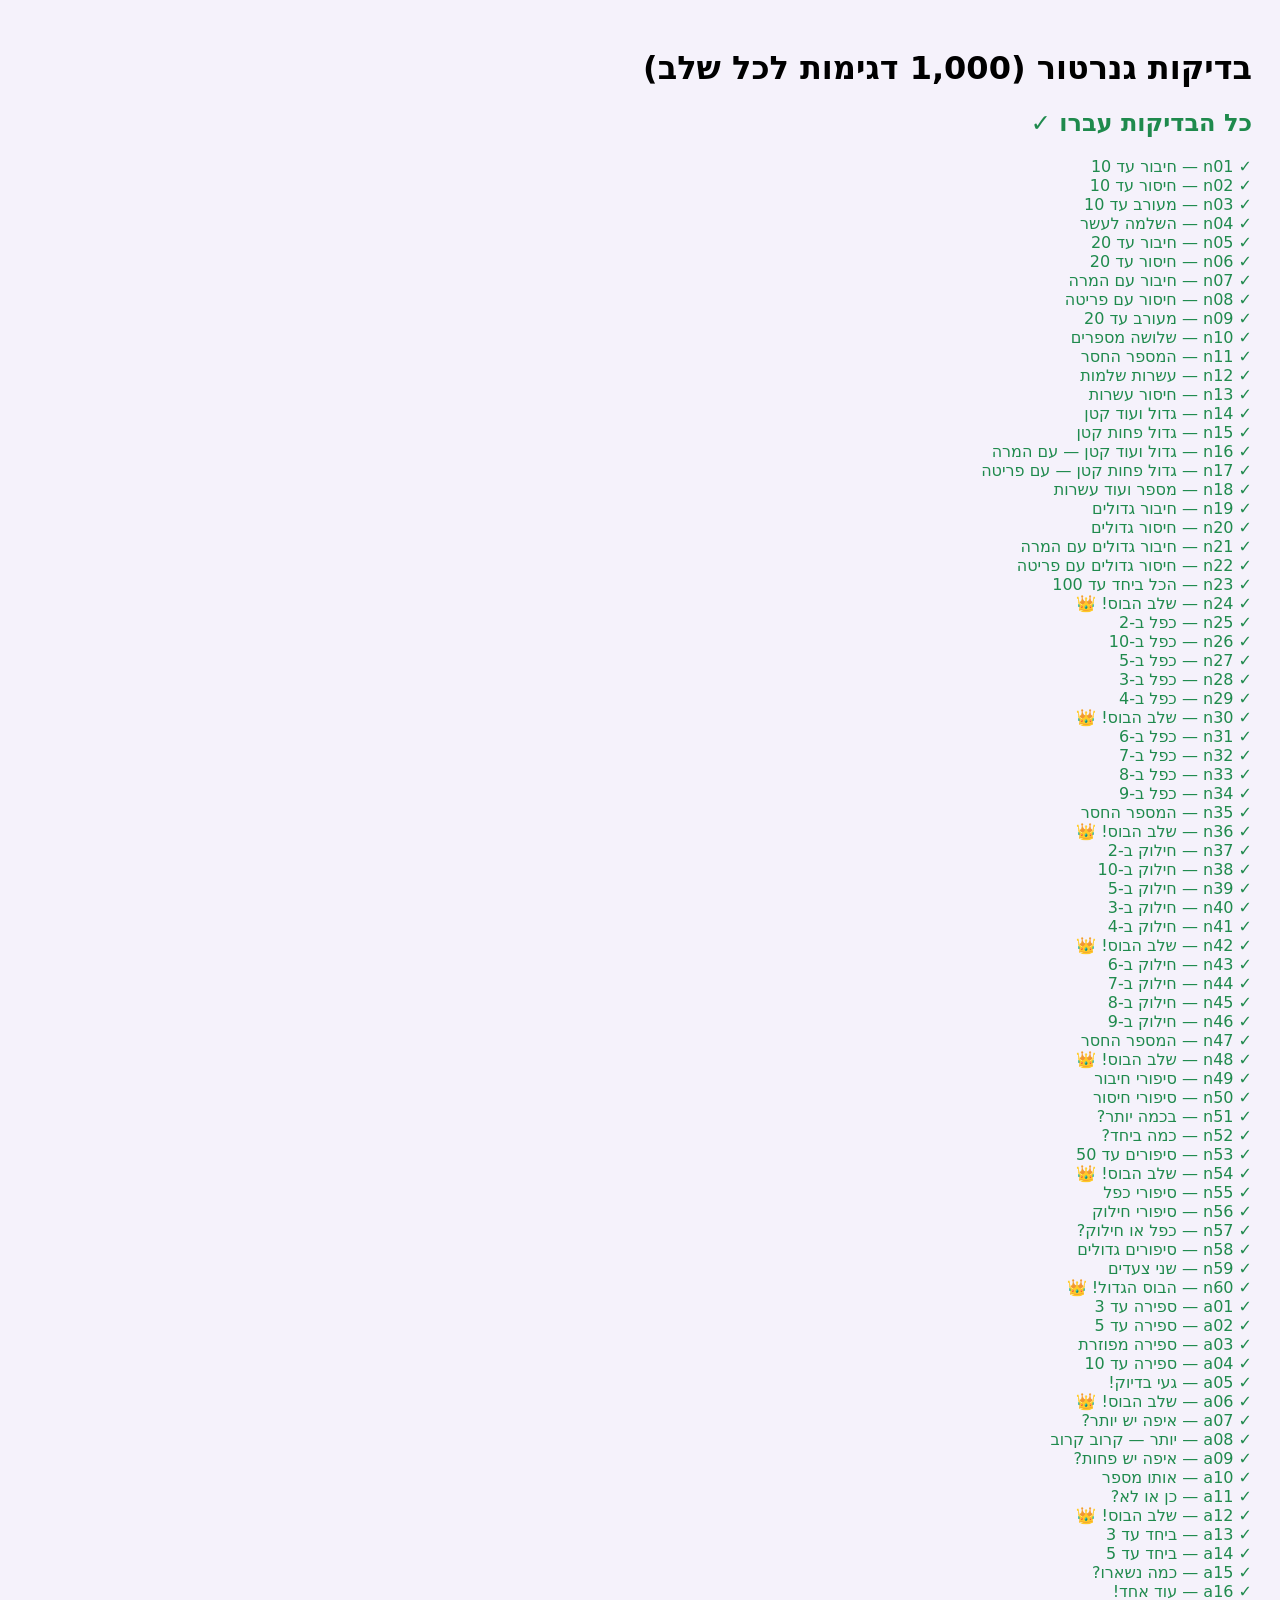
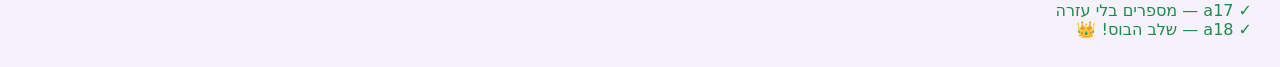
==== tests.html @ 76706085 "הרפתקת המתמטיקה — משחק מתמטיקה PWA לנויה ואלין משחק לימוד מתמטיקה לטאבלט: 60 שלבים לנויה (חיבור/חיסו" ====
<!DOCTYPE html>
<html dir="rtl" lang="he">
<head>
<meta charset="utf-8">
<title>בדיקות גנרטור — הרפתקת המתמטיקה</title>
<style>
  body { font-family: system-ui; padding: 20px; background: #f5f2fb; }
  .pass { color: #1f8a4d; }
  .fail { color: #c43e3e; font-weight: bold; }
  pre { background: #fff; padding: 8px; border-radius: 8px; }
</style>
</head>
<body>
<h1>בדיקות גנרטור (1,000 דגימות לכל שלב)</h1>
<div id="out">רץ...</div>
<script type="module">
import { levels as noyaLevels } from './js/curriculum/noya.js';
import { levels as alinLevels } from './js/curriculum/alin.js';
import { makeQuestion } from './js/engine/generator.js';

const out = document.getElementById('out');
out.innerHTML = '';
const N = 1000;
let failures = 0;

const carries = (a, b) => (a % 10) + (b % 10) >= 10;
const borrows = (a, b) => (a % 10) < (b % 10);

function report(id, title, errors) {
  const div = document.createElement('div');
  if (errors.length === 0) {
    div.className = 'pass';
    div.textContent = `✓ ${id} — ${title}`;
  } else {
    failures++;
    div.className = 'fail';
    div.innerHTML = `✗ ${id} — ${title}<pre>${errors.slice(0, 5).join('\n')}</pre>`;
  }
  out.appendChild(div);
}

// ===== שלבי נויה: בדיקת אילוצי משוואות =====
for (const level of noyaLevels) {
  const errors = [];
  for (let i = 0; i < N; i++) {
    const q = makeQuestion(level);
    try {
      if (q.mode !== 'keypad') throw `mode=${q.mode}`;
      if (q.answer < 0) throw `תשובה שלילית: ${q.answer}`;
      if (!Number.isInteger(q.answer)) throw `תשובה לא שלמה: ${q.answer}`;

      // בעיה מילולית: בדיקת תקינות הסיפור והטווח
      if (level.op === 'word') {
        if (!q.story || q.story.length < 15) throw `סיפור חסר: ${q.story}`;
        if (q.story.includes('undefined') || q.story.includes('NaN')) throw `סיפור פגום: ${q.story}`;
        if (level.result?.max !== undefined && q.answer > level.result.max) throw `תשובה ${q.answer} > ${level.result.max}`;
        if (!q.tts) throw 'אין הקראה';
        continue;
      }

      const ops = q.parts.filter(p => p === '+' || p === '−');
      const slotIdx = q.parts.indexOf('?');
      if (slotIdx < 0) throw 'אין סלוט ?';

      // שחזור המשוואה המלאה והצבת התשובה
      const full = q.parts.map(p => p === '?' ? q.answer : p);
      const eqIdx = full.indexOf('=');
      const left = full.slice(0, eqIdx);
      const right = full[eqIdx + 1];
      let value = left[0];
      for (let j = 1; j < left.length; j += 2) {
        const op = left[j], operand = left[j + 1];
        if (op === '+') value += operand;
        else if (op === '−') value -= operand;
        else if (op === '×') value *= operand;
        else if (op === ':') value /= operand;
        else throw `אופרטור לא מוכר: ${op}`;
      }
      if (value !== right) throw `משוואה לא נכונה: ${full.join(' ')}`;

      // כפל/חילוק: בדיקת לוחות ושלמות
      if (level.op === 'mul' || level.op === 'mulMissing') {
        const factors = [full[0], full[2]];
        if (!factors.some(f => level.tables.includes(f))) throw `לוח לא ברשימה: ${full.join(' ')}`;
      }
      if (level.op === 'div' || level.op === 'divMissing') {
        if (full[0] % full[2] !== 0) throw `חילוק עם שארית: ${full.join(' ')}`;
        // בשני המצבים full[2] הוא המחלק (במספר חסר — הוא התשובה)
        if (!level.divisors.includes(full[2])) throw `מחלק לא ברשימה: ${full.join(' ')}`;
      }

      // אילוצי תוצאה — חלים על תוצאת הפעולה (צד שווה)
      const result = q.parts[q.parts.length - 1] === '?' ? q.answer : full[full.length - 1];
      if (level.result?.max !== undefined && result > level.result.max) throw `תוצאה ${result} > ${level.result.max}`;
      if (level.result?.min !== undefined && q.parts[q.parts.length - 1] === '?' && result < level.result.min) throw `תוצאה ${result} < ${level.result.min}`;

      // אילוצי המרה/פריטה — רק לתרגילים עם שני אופרנדים והאופ הקבוע
      if ((level.op === 'add' || level.op === 'sub') && level.regroup && level.regroup !== 'any' && ops.length === 1) {
        const [x, , y] = [full[0], full[1], full[2]];
        const has = full[1] === '+' ? carries(x, y) : borrows(x, y);
        if (level.regroup === 'required' && !has) throw `חסרה המרה: ${full.join(' ')}`;
        if (level.regroup === 'forbidden' && has) throw `המרה אסורה: ${full.join(' ')}`;
      }
    } catch (err) {
      errors.push(String(err));
      if (errors.length >= 5) break;
    }
  }
  report(level.id, level.title, errors);
}

// ===== שלבי אלין: תקינות מבנה ותשובות =====
for (const level of alinLevels) {
  const errors = [];
  for (let i = 0; i < N; i++) {
    const q = makeQuestion(level);
    try {
      if (!q.tts) throw 'אין טקסט הקראה';
      if (q.mode === 'cards') {
        if (q.cards.counts.length !== 3) throw `מספר כרטיסים: ${q.cards.counts.length}`;
        if (new Set(q.cards.counts).size !== 3) throw `כרטיסים כפולים: ${q.cards.counts}`;
        if (q.cards.correctIndex < 0 || q.cards.correctIndex > 2) throw 'אינדקס נכון שגוי';
        if (q.cards.counts.some(c => c < 0)) throw `כמות שלילית: ${q.cards.counts}`;
        if (q.cards.counts.some(c => c > 12)) throw `כמות גדולה מדי: ${q.cards.counts}`;
      } else if (q.mode === 'tap') {
        if (q.target >= q.total) throw `יעד ${q.target} >= סהכ ${q.total}`;
        if (q.total > 9) throw `יותר מדי עצמים: ${q.total}`;
      } else if (q.mode === 'pickGroup') {
        if (q.groups[0] === q.groups[1]) throw `קבוצות שוות: ${q.groups}`;
        if (q.correctIndex !== 0 && q.correctIndex !== 1) throw 'אינדקס שגוי';
      } else if (q.mode === 'yesNo') {
        const [g1, g2] = q.groupsDisplay;
        if ((g1.count === g2.count) !== q.answer) throw `תשובה לא תואמת: ${g1.count},${g2.count} → ${q.answer}`;
      } else {
        throw `mode לא צפוי: ${q.mode}`;
      }
    } catch (err) {
      errors.push(String(err));
      if (errors.length >= 5) break;
    }
  }
  report(level.id, level.title, errors);
}

const summary = document.createElement('h2');
summary.className = failures ? 'fail' : 'pass';
summary.textContent = failures ? `${failures} שלבים נכשלו` : 'כל הבדיקות עברו ✓';
out.prepend(summary);
document.title = (failures ? 'FAIL' : 'PASS') + ' — בדיקות';
</script>
</body>
</html>
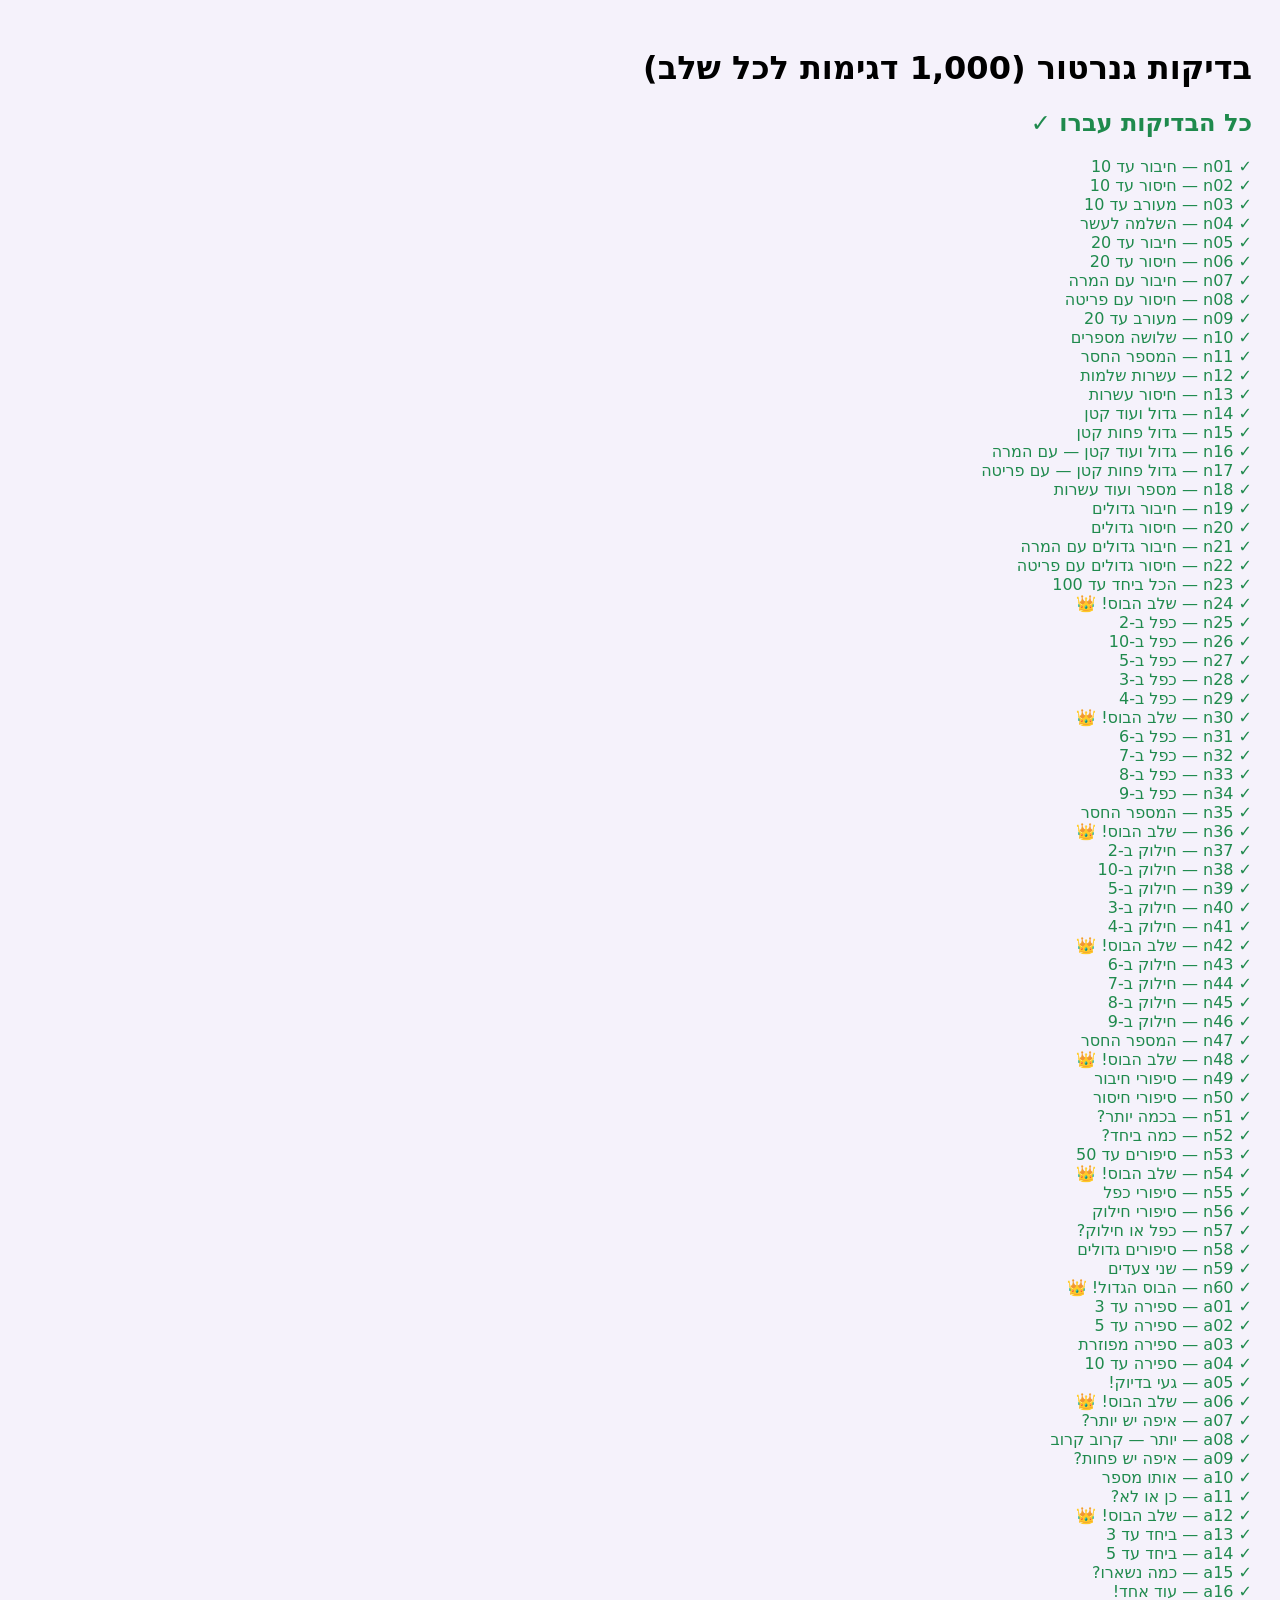
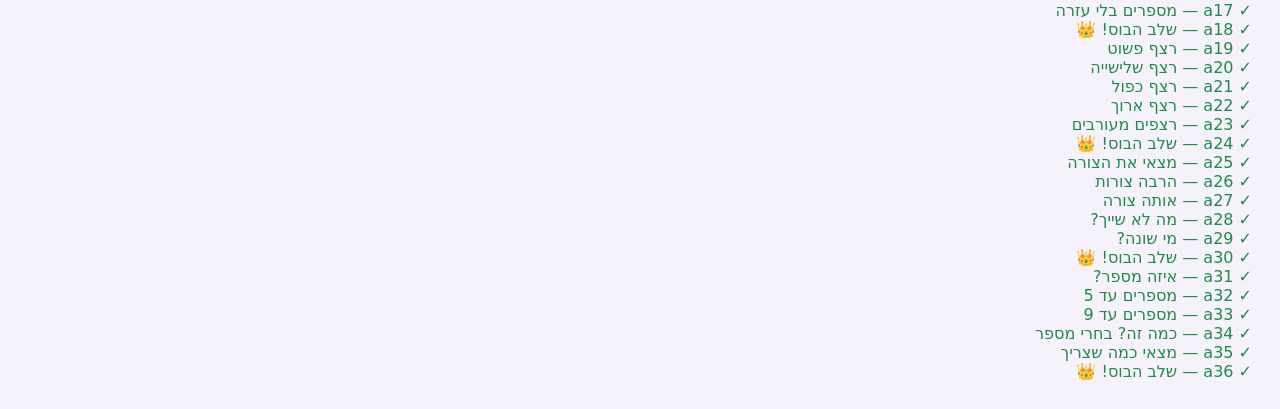
==== commit cb2c92d6: "שלושה עולמות חדשים לאלין: רצפים, צורות ומספרים מ-18 ל-36 שלבים. עולם הרצפים ("מה בא אחר כך?"), ארץ ה" ====
--- a/tests.html
+++ b/tests.html
@@ -117,17 +117,20 @@
     try {
       if (!q.tts) throw 'אין טקסט הקראה';
       if (q.mode === 'cards') {
-        if (q.cards.counts.length !== 3) throw `מספר כרטיסים: ${q.cards.counts.length}`;
-        if (new Set(q.cards.counts).size !== 3) throw `כרטיסים כפולים: ${q.cards.counts}`;
-        if (q.cards.correctIndex < 0 || q.cards.correctIndex > 2) throw 'אינדקס נכון שגוי';
-        if (q.cards.counts.some(c => c < 0)) throw `כמות שלילית: ${q.cards.counts}`;
-        if (q.cards.counts.some(c => c > 12)) throw `כמות גדולה מדי: ${q.cards.counts}`;
+        const kind = q.cards.kind || 'count';
+        const list = kind === 'emoji' ? q.cards.emojis : kind === 'digit' ? q.cards.digits : q.cards.counts;
+        if (!Array.isArray(list) || list.length < 3 || list.length > 4) throw `מספר כרטיסים: ${list && list.length}`;
+        if (kind !== 'emoji' && new Set(list).size !== list.length) throw `כרטיסים כפולים: ${list}`;
+        if (q.cards.correctIndex < 0 || q.cards.correctIndex >= list.length) throw 'אינדקס נכון שגוי';
+        if (list.some(c => c === undefined || c === null)) throw `כרטיס ריק: ${list}`;
+        if (kind !== 'emoji' && list.some(c => c < 0 || c > 12)) throw `מספר לא תקין: ${list}`;
       } else if (q.mode === 'tap') {
         if (q.target >= q.total) throw `יעד ${q.target} >= סהכ ${q.total}`;
         if (q.total > 9) throw `יותר מדי עצמים: ${q.total}`;
       } else if (q.mode === 'pickGroup') {
-        if (q.groups[0] === q.groups[1]) throw `קבוצות שוות: ${q.groups}`;
-        if (q.correctIndex !== 0 && q.correctIndex !== 1) throw 'אינדקס שגוי';
+        if (q.groups.length < 2) throw `מעט קבוצות: ${q.groups}`;
+        if (new Set(q.groups).size !== q.groups.length) throw `קבוצות כפולות: ${q.groups}`;
+        if (q.correctIndex < 0 || q.correctIndex >= q.groups.length) throw `אינדקס שגוי: ${q.correctIndex}`;
       } else if (q.mode === 'yesNo') {
         const [g1, g2] = q.groupsDisplay;
         if ((g1.count === g2.count) !== q.answer) throw `תשובה לא תואמת: ${g1.count},${g2.count} → ${q.answer}`;
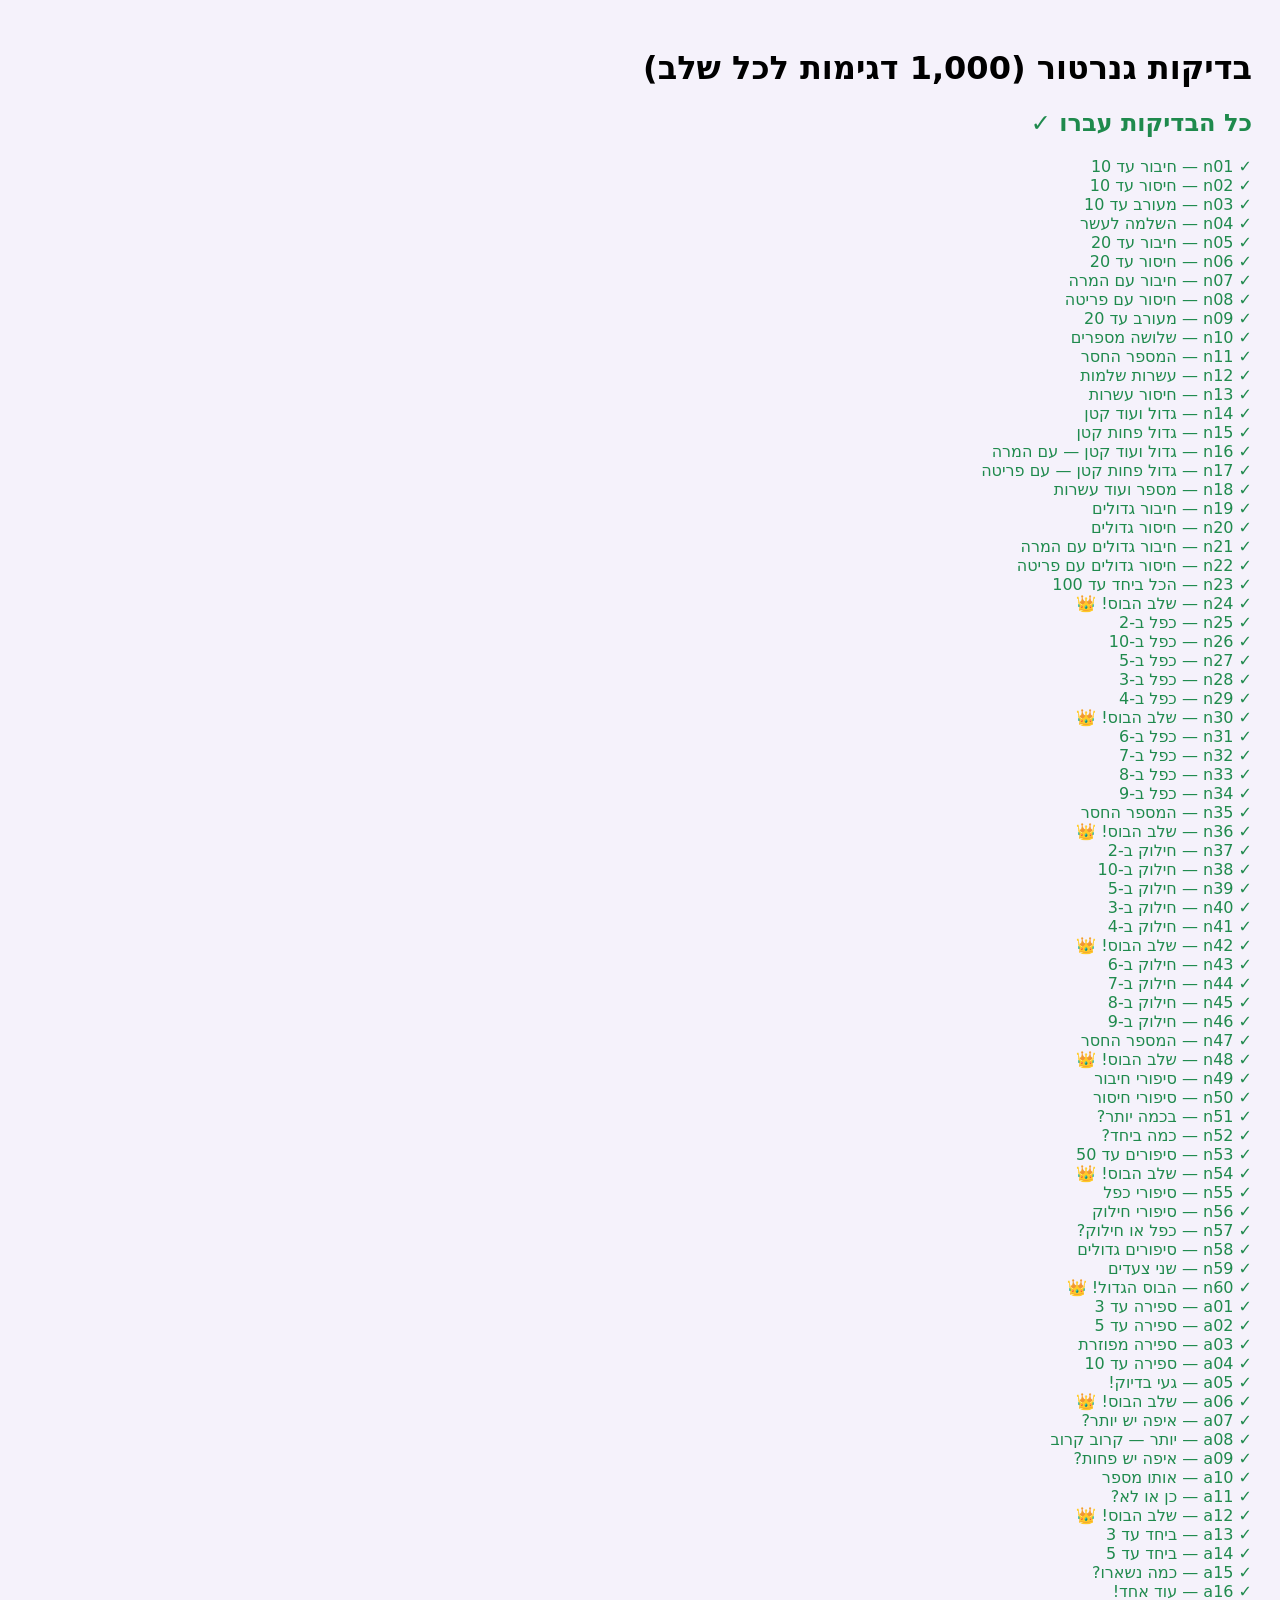
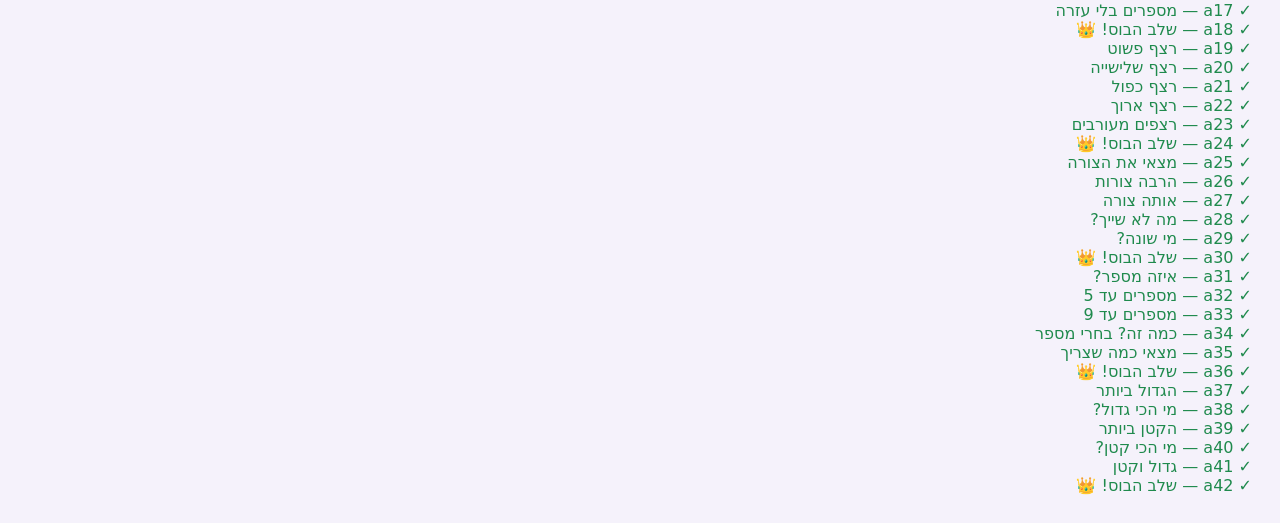
==== commit 57362270: "עולם רביעי לאלין: ארץ הגדלים (גדול וקטן) הוספת עולם 7 — השוואת גדלים: "געי בגדול/בקטן ביותר". אלין כ" ====
--- a/tests.html
+++ b/tests.html
@@ -118,12 +118,17 @@
       if (!q.tts) throw 'אין טקסט הקראה';
       if (q.mode === 'cards') {
         const kind = q.cards.kind || 'count';
-        const list = kind === 'emoji' ? q.cards.emojis : kind === 'digit' ? q.cards.digits : q.cards.counts;
-        if (!Array.isArray(list) || list.length < 3 || list.length > 4) throw `מספר כרטיסים: ${list && list.length}`;
+        const list = kind === 'emoji' ? q.cards.emojis
+          : kind === 'digit' ? q.cards.digits
+          : kind === 'emojiSize' ? q.cards.sizes
+          : q.cards.counts;
+        const minCards = kind === 'emojiSize' ? 2 : 3;
+        if (!Array.isArray(list) || list.length < minCards || list.length > 4) throw `מספר כרטיסים: ${list && list.length}`;
         if (kind !== 'emoji' && new Set(list).size !== list.length) throw `כרטיסים כפולים: ${list}`;
         if (q.cards.correctIndex < 0 || q.cards.correctIndex >= list.length) throw 'אינדקס נכון שגוי';
         if (list.some(c => c === undefined || c === null)) throw `כרטיס ריק: ${list}`;
-        if (kind !== 'emoji' && list.some(c => c < 0 || c > 12)) throw `מספר לא תקין: ${list}`;
+        if (kind === 'count' || kind === 'digit') { if (list.some(c => c < 0 || c > 12)) throw `מספר לא תקין: ${list}`; }
+        if (kind === 'emojiSize' && !q.cards.emoji) throw 'אין אימוג׳י לגודל';
       } else if (q.mode === 'tap') {
         if (q.target >= q.total) throw `יעד ${q.target} >= סהכ ${q.total}`;
         if (q.total > 9) throw `יותר מדי עצמים: ${q.total}`;
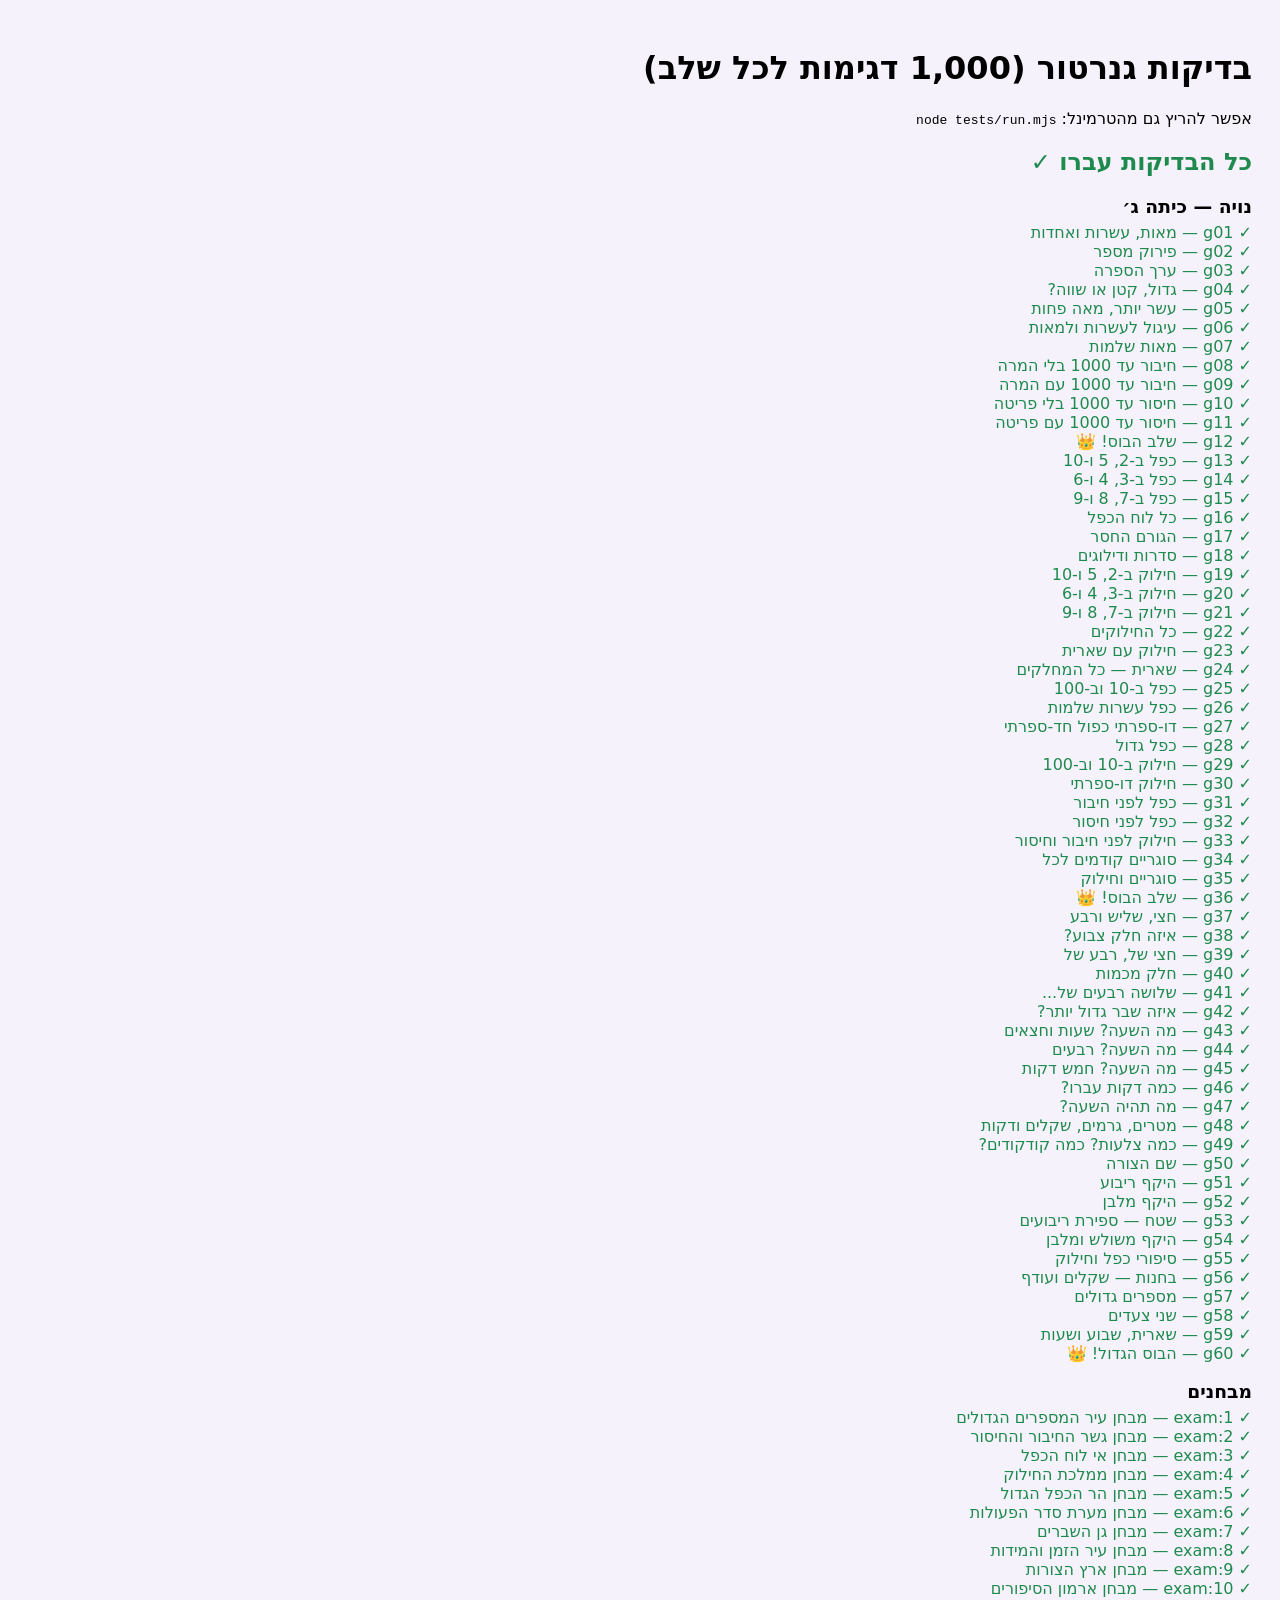
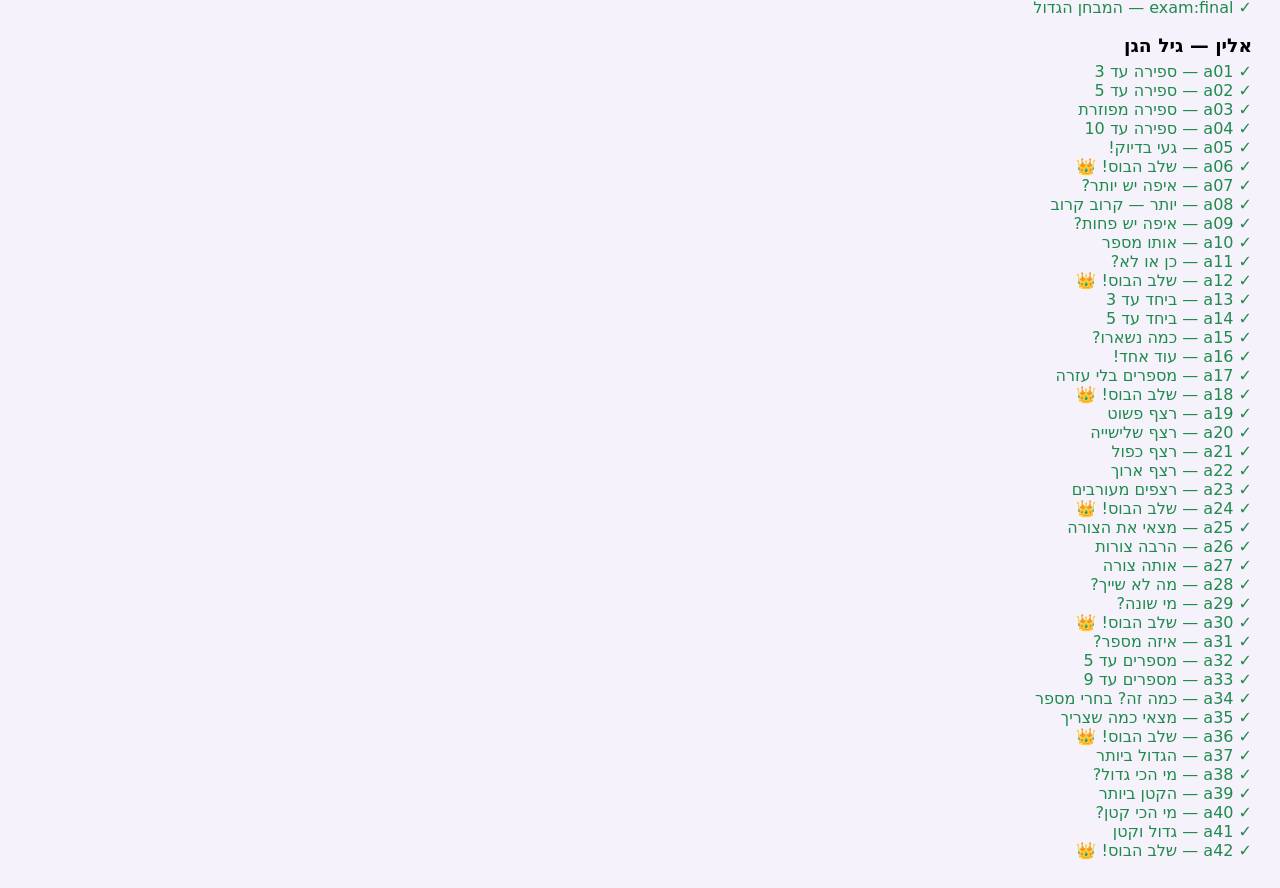
==== commit cf9df261: "שדרוג המשחק לחשבון בלבד ברמת כיתה ג' + מבחנים - הסרת נושאי הזיכרון והעברית ומסך בחירת הנושא — המשחק " ====
--- a/tests.html
+++ b/tests.html
@@ -8,24 +8,28 @@
   .pass { color: #1f8a4d; }
   .fail { color: #c43e3e; font-weight: bold; }
   pre { background: #fff; padding: 8px; border-radius: 8px; }
+  h3 { margin: 18px 0 6px; }
 </style>
 </head>
 <body>
 <h1>בדיקות גנרטור (1,000 דגימות לכל שלב)</h1>
+<p>אפשר להריץ גם מהטרמינל: <code>node tests/run.mjs</code></p>
 <div id="out">רץ...</div>
 <script type="module">
-import { levels as noyaLevels } from './js/curriculum/noya.js';
+import { levels as noyaLevels, worlds as noyaWorlds, meta as noyaMeta } from './js/curriculum/noya.js';
 import { levels as alinLevels } from './js/curriculum/alin.js';
-import { makeQuestion } from './js/engine/generator.js';
+import { checkLevel, checkExam } from './tests/checks.js';
 
 const out = document.getElementById('out');
 out.innerHTML = '';
 const N = 1000;
 let failures = 0;
 
-const carries = (a, b) => (a % 10) + (b % 10) >= 10;
-const borrows = (a, b) => (a % 10) < (b % 10);
-
+function section(title) {
+  const h = document.createElement('h3');
+  h.textContent = title;
+  out.appendChild(h);
+}
 function report(id, title, errors) {
   const div = document.createElement('div');
   if (errors.length === 0) {
@@ -39,116 +43,18 @@
   out.appendChild(div);
 }
 
-// ===== שלבי נויה: בדיקת אילוצי משוואות =====
-for (const level of noyaLevels) {
-  const errors = [];
-  for (let i = 0; i < N; i++) {
-    const q = makeQuestion(level);
-    try {
-      if (q.mode !== 'keypad') throw `mode=${q.mode}`;
-      if (q.answer < 0) throw `תשובה שלילית: ${q.answer}`;
-      if (!Number.isInteger(q.answer)) throw `תשובה לא שלמה: ${q.answer}`;
+section('נויה — כיתה ג׳');
+for (const level of noyaLevels) report(level.id, level.title, checkLevel(level, N));
 
-      // בעיה מילולית: בדיקת תקינות הסיפור והטווח
-      if (level.op === 'word') {
-        if (!q.story || q.story.length < 15) throw `סיפור חסר: ${q.story}`;
-        if (q.story.includes('undefined') || q.story.includes('NaN')) throw `סיפור פגום: ${q.story}`;
-        if (level.result?.max !== undefined && q.answer > level.result.max) throw `תשובה ${q.answer} > ${level.result.max}`;
-        if (!q.tts) throw 'אין הקראה';
-        continue;
-      }
+section('מבחנים');
+for (const w of noyaWorlds) {
+  const wl = noyaLevels.filter(l => l.world === w.n);
+  report(`exam:${w.n}`, `מבחן ${w.name}`, checkExam(wl, noyaMeta.exam.questions));
+}
+report('exam:final', 'המבחן הגדול', checkExam(noyaLevels, noyaMeta.exam.finalQuestions));
 
-      const ops = q.parts.filter(p => p === '+' || p === '−');
-      const slotIdx = q.parts.indexOf('?');
-      if (slotIdx < 0) throw 'אין סלוט ?';
-
-      // שחזור המשוואה המלאה והצבת התשובה
-      const full = q.parts.map(p => p === '?' ? q.answer : p);
-      const eqIdx = full.indexOf('=');
-      const left = full.slice(0, eqIdx);
-      const right = full[eqIdx + 1];
-      let value = left[0];
-      for (let j = 1; j < left.length; j += 2) {
-        const op = left[j], operand = left[j + 1];
-        if (op === '+') value += operand;
-        else if (op === '−') value -= operand;
-        else if (op === '×') value *= operand;
-        else if (op === ':') value /= operand;
-        else throw `אופרטור לא מוכר: ${op}`;
-      }
-      if (value !== right) throw `משוואה לא נכונה: ${full.join(' ')}`;
-
-      // כפל/חילוק: בדיקת לוחות ושלמות
-      if (level.op === 'mul' || level.op === 'mulMissing') {
-        const factors = [full[0], full[2]];
-        if (!factors.some(f => level.tables.includes(f))) throw `לוח לא ברשימה: ${full.join(' ')}`;
-      }
-      if (level.op === 'div' || level.op === 'divMissing') {
-        if (full[0] % full[2] !== 0) throw `חילוק עם שארית: ${full.join(' ')}`;
-        // בשני המצבים full[2] הוא המחלק (במספר חסר — הוא התשובה)
-        if (!level.divisors.includes(full[2])) throw `מחלק לא ברשימה: ${full.join(' ')}`;
-      }
-
-      // אילוצי תוצאה — חלים על תוצאת הפעולה (צד שווה)
-      const result = q.parts[q.parts.length - 1] === '?' ? q.answer : full[full.length - 1];
-      if (level.result?.max !== undefined && result > level.result.max) throw `תוצאה ${result} > ${level.result.max}`;
-      if (level.result?.min !== undefined && q.parts[q.parts.length - 1] === '?' && result < level.result.min) throw `תוצאה ${result} < ${level.result.min}`;
-
-      // אילוצי המרה/פריטה — רק לתרגילים עם שני אופרנדים והאופ הקבוע
-      if ((level.op === 'add' || level.op === 'sub') && level.regroup && level.regroup !== 'any' && ops.length === 1) {
-        const [x, , y] = [full[0], full[1], full[2]];
-        const has = full[1] === '+' ? carries(x, y) : borrows(x, y);
-        if (level.regroup === 'required' && !has) throw `חסרה המרה: ${full.join(' ')}`;
-        if (level.regroup === 'forbidden' && has) throw `המרה אסורה: ${full.join(' ')}`;
-      }
-    } catch (err) {
-      errors.push(String(err));
-      if (errors.length >= 5) break;
-    }
-  }
-  report(level.id, level.title, errors);
-}
-
-// ===== שלבי אלין: תקינות מבנה ותשובות =====
-for (const level of alinLevels) {
-  const errors = [];
-  for (let i = 0; i < N; i++) {
-    const q = makeQuestion(level);
-    try {
-      if (!q.tts) throw 'אין טקסט הקראה';
-      if (q.mode === 'cards') {
-        const kind = q.cards.kind || 'count';
-        const list = kind === 'emoji' ? q.cards.emojis
-          : kind === 'digit' ? q.cards.digits
-          : kind === 'emojiSize' ? q.cards.sizes
-          : q.cards.counts;
-        const minCards = kind === 'emojiSize' ? 2 : 3;
-        if (!Array.isArray(list) || list.length < minCards || list.length > 4) throw `מספר כרטיסים: ${list && list.length}`;
-        if (kind !== 'emoji' && new Set(list).size !== list.length) throw `כרטיסים כפולים: ${list}`;
-        if (q.cards.correctIndex < 0 || q.cards.correctIndex >= list.length) throw 'אינדקס נכון שגוי';
-        if (list.some(c => c === undefined || c === null)) throw `כרטיס ריק: ${list}`;
-        if (kind === 'count' || kind === 'digit') { if (list.some(c => c < 0 || c > 12)) throw `מספר לא תקין: ${list}`; }
-        if (kind === 'emojiSize' && !q.cards.emoji) throw 'אין אימוג׳י לגודל';
-      } else if (q.mode === 'tap') {
-        if (q.target >= q.total) throw `יעד ${q.target} >= סהכ ${q.total}`;
-        if (q.total > 9) throw `יותר מדי עצמים: ${q.total}`;
-      } else if (q.mode === 'pickGroup') {
-        if (q.groups.length < 2) throw `מעט קבוצות: ${q.groups}`;
-        if (new Set(q.groups).size !== q.groups.length) throw `קבוצות כפולות: ${q.groups}`;
-        if (q.correctIndex < 0 || q.correctIndex >= q.groups.length) throw `אינדקס שגוי: ${q.correctIndex}`;
-      } else if (q.mode === 'yesNo') {
-        const [g1, g2] = q.groupsDisplay;
-        if ((g1.count === g2.count) !== q.answer) throw `תשובה לא תואמת: ${g1.count},${g2.count} → ${q.answer}`;
-      } else {
-        throw `mode לא צפוי: ${q.mode}`;
-      }
-    } catch (err) {
-      errors.push(String(err));
-      if (errors.length >= 5) break;
-    }
-  }
-  report(level.id, level.title, errors);
-}
+section('אלין — גיל הגן');
+for (const level of alinLevels) report(level.id, level.title, checkLevel(level, N));
 
 const summary = document.createElement('h2');
 summary.className = failures ? 'fail' : 'pass';
